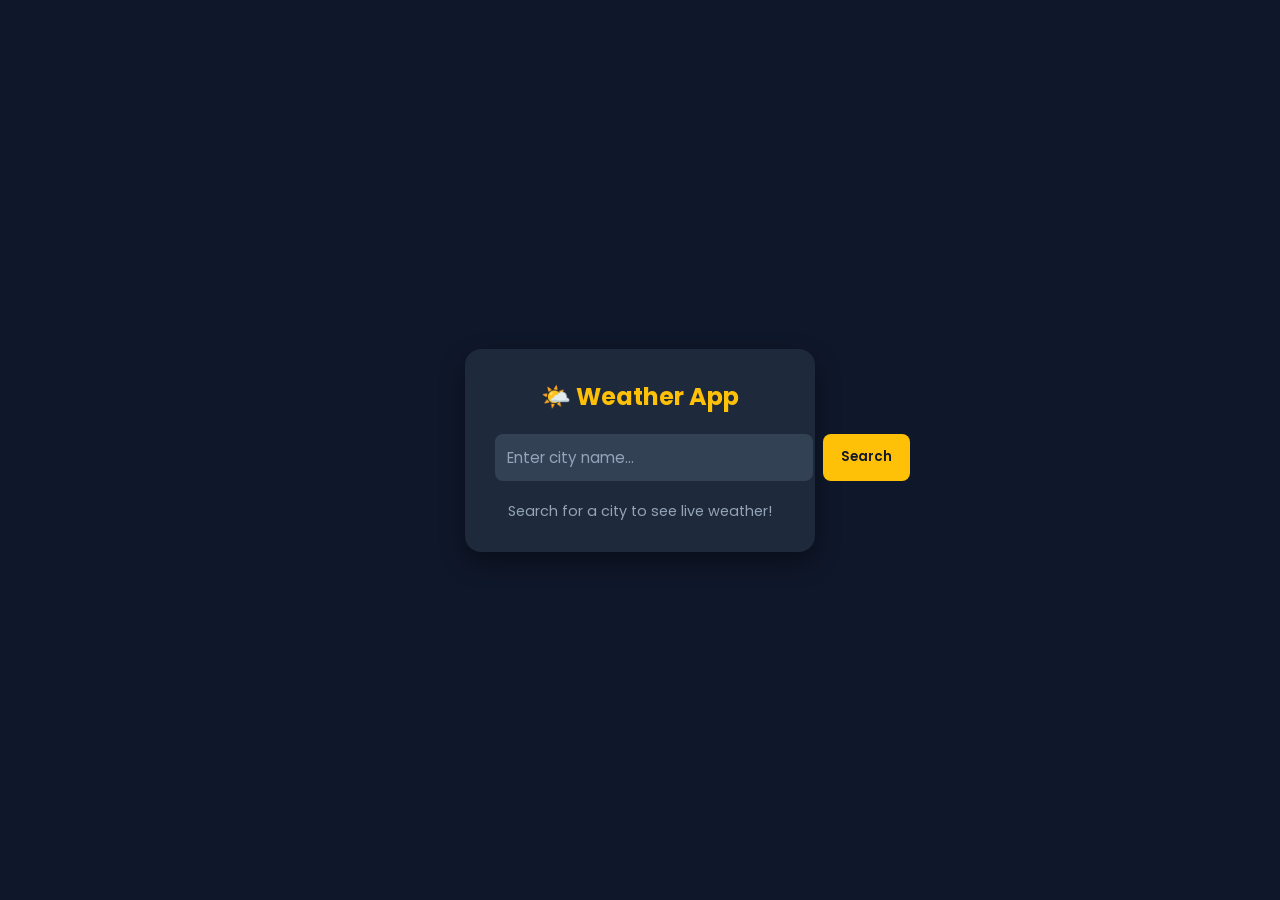
==== Weather/index.html @ d014536b "Add files via upload # 🌤️ Weather Forecasting App  A clean, responsive, and lightweight web applic" ====
<!DOCTYPE html>
<html lang="en">
<head>
    <meta charset="UTF-8">
    <meta name="viewport" content="width=device-width, initial-scale=1.0">
    <title>Weather App</title>
    <link rel="stylesheet" href="style.css">
    <!-- Google Fonts -->
    <link href="https://fonts.googleapis.com/css2?family=Poppins:wght@300;400;600&display=swap" rel="stylesheet">
</head>
<body>
    <div class="weather-card">
        <h1 class="app-title">🌤️ Weather App</h1>
        
        <!-- Search Bar -->
        <div class="search-box">
            <input type="text" id="cityInput" placeholder="Enter city name..." autocomplete="off">
            <button id="searchBtn">Search</button>
        </div>

        <!-- Weather Display Info -->
        <div id="weatherInfo" class="weather-info hidden">
            <h2 id="cityName">Delhi, India</h2>
            <div class="temp-display">
                <span id="temperature">28</span>°C
            </div>
            <p id="weatherCondition" class="condition">Clear Sky</p>

            <div class="details-grid">
                <div class="detail-item">
                    <span class="label">Wind Speed</span>
                    <span id="windSpeed" class="value">12 km/h</span>
                </div>
                <div class="detail-item">
                    <span class="label">Latitude</span>
                    <span id="latitude" class="value">28.61</span>
                </div>
                <div class="detail-item">
                    <span class="label">Longitude</span>
                    <span id="longitude" class="value">77.20</span>
                </div>
            </div>
        </div>

        <!-- Loading & Error Messages -->
        <div id="message" class="message">Search for a city to see live weather!</div>
    </div>

    <script src="script.js"></script>
</body>
</html>
---- Weather/style.css ----
* {
    margin: 0;
    padding: 0;
    box-sizing: border-box;
    font-family: 'Poppins', sans-serif;
}

body {
    display: flex;
    justify-content: center;
    align-items: center;
    min-height: 100vh;
    background-color: #0f172a;
    color: #ffffff;
}

.weather-card {
    background-color: #1e293b;
    padding: 30px;
    border-radius: 16px;
    width: 350px;
    box-shadow: 0 10px 25px rgba(0, 0, 0, 0.4);
    text-align: center;
}

.app-title {
    font-size: 1.5rem;
    margin-bottom: 20px;
    color: #ffc107;
}

.search-box {
    display: flex;
    gap: 10px;
    margin-bottom: 20px;
}

.search-box input {
    flex: 1;
    padding: 12px;
    border: none;
    border-radius: 8px;
    background-color: #334155;
    color: #fff;
    outline: none;
    font-size: 0.95rem;
}

.search-box input::placeholder {
    color: #94a3b8;
}

.search-box button {
    padding: 12px 18px;
    background-color: #ffc107;
    border: none;
    border-radius: 8px;
    color: #0f172a;
    font-weight: 600;
    cursor: pointer;
    transition: background 0.2s ease;
}

.search-box button:hover {
    background-color: #e0a800;
}

.weather-info.hidden {
    display: none;
}

.weather-info h2 {
    font-size: 1.6rem;
    margin-top: 10px;
}

.temp-display {
    font-size: 3rem;
    font-weight: 700;
    color: #38bdf8;
    margin: 10px 0;
}

.condition {
    color: #cbd5e1;
    font-size: 1.1rem;
    margin-bottom: 20px;
}

.details-grid {
    display: grid;
    grid-template-columns: repeat(3, 1fr);
    gap: 10px;
    background-color: #0f172a;
    padding: 15px;
    border-radius: 10px;
}

.detail-item {
    display: flex;
    flex-direction: column;
}

.detail-item .label {
    font-size: 0.75rem;
    color: #94a3b8;
}

.detail-item .value {
    font-size: 0.9rem;
    font-weight: 600;
    margin-top: 4px;
}

.message {
    color: #94a3b8;
    font-size: 0.9rem;
    margin-top: 10px;
}
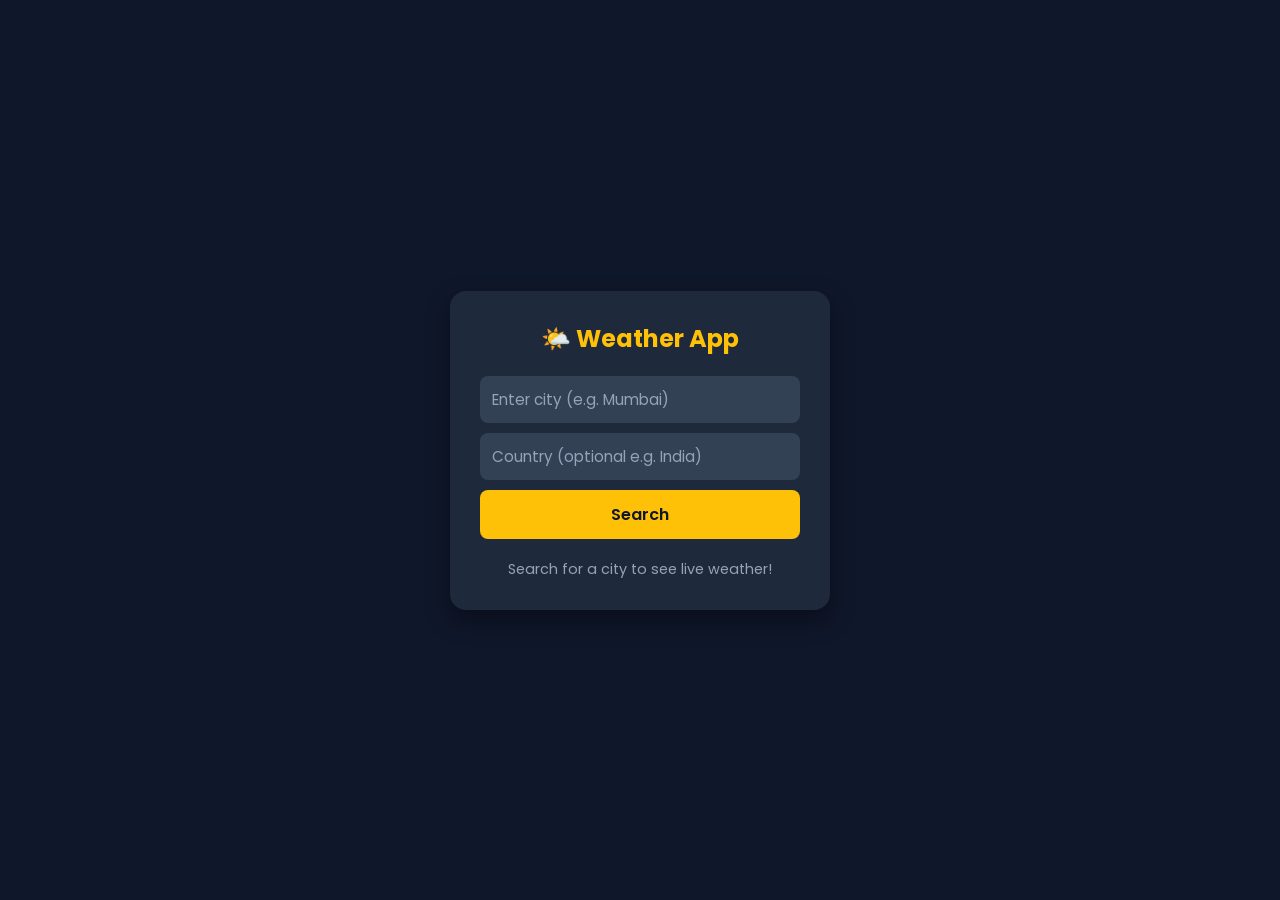
==== commit 99a739e7: "Add files via upload" ====
--- a/Weather/index.html
+++ b/Weather/index.html
@@ -12,9 +12,10 @@
     <div class="weather-card">
         <h1 class="app-title">🌤️ Weather App</h1>
         
-        <!-- Search Bar -->
+        <!-- Search Bar with City & Country Options -->
         <div class="search-box">
-            <input type="text" id="cityInput" placeholder="Enter city name..." autocomplete="off">
+            <input type="text" id="cityInput" placeholder="Enter city (e.g. Mumbai)" autocomplete="off">
+            <input type="text" id="countryInput" placeholder="Country (optional e.g. India)" autocomplete="off">
             <button id="searchBtn">Search</button>
         </div>
 
--- a/Weather/style.css
+++ b/Weather/style.css
@@ -18,7 +18,7 @@
     background-color: #1e293b;
     padding: 30px;
     border-radius: 16px;
-    width: 350px;
+    width: 380px;
     box-shadow: 0 10px 25px rgba(0, 0, 0, 0.4);
     text-align: center;
 }
@@ -31,12 +31,13 @@
 
 .search-box {
     display: flex;
+    flex-direction: column;
     gap: 10px;
     margin-bottom: 20px;
 }
 
 .search-box input {
-    flex: 1;
+    width: 100%;
     padding: 12px;
     border: none;
     border-radius: 8px;
@@ -51,13 +52,14 @@
 }
 
 .search-box button {
-    padding: 12px 18px;
+    padding: 12px;
     background-color: #ffc107;
     border: none;
     border-radius: 8px;
     color: #0f172a;
     font-weight: 600;
     cursor: pointer;
+    font-size: 1rem;
     transition: background 0.2s ease;
 }
 
@@ -70,7 +72,7 @@
 }
 
 .weather-info h2 {
-    font-size: 1.6rem;
+    font-size: 1.5rem;
     margin-top: 10px;
 }
 
@@ -107,7 +109,7 @@
 }
 
 .detail-item .value {
-    font-size: 0.9rem;
+    font-size: 0.85rem;
     font-weight: 600;
     margin-top: 4px;
 }
